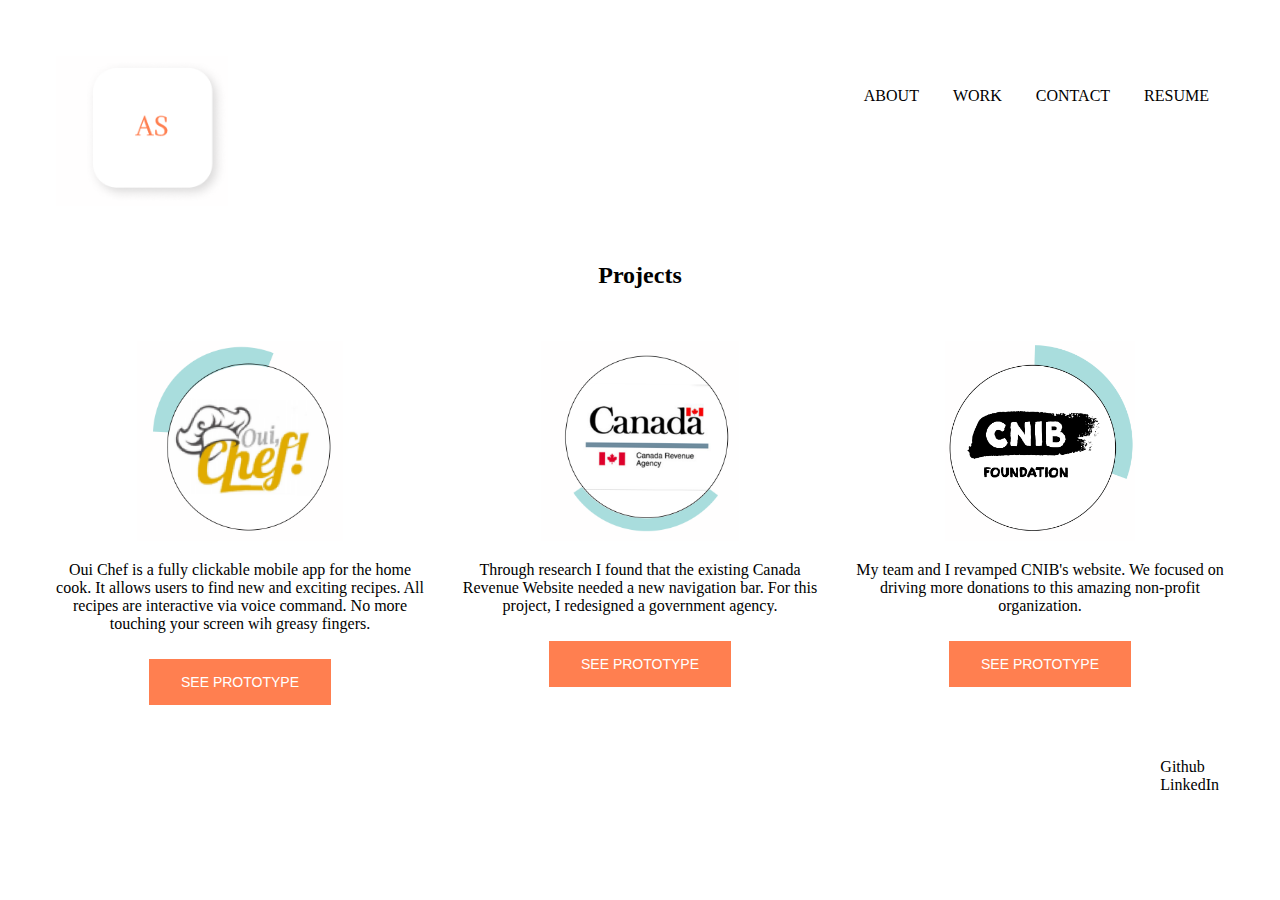
==== My_Work/index.html @ e62346d5 "commit" ====
<!DOCTYPE html>
<html lang="en">
<head>
    <meta charset="UTF-8">
    <meta name="viewport" content="width=device-width, initial-scale=1.0">
    <title>Document</title>
    <link rel="stylesheet" href="style.css">
    <link href="https://fonts.googleapis.com/css2?family=Adamina&display=swap" rel="stylesheet">
</head>
<div class="container">
    <div class="header">
    <img class="logo" src="images/AS logo.png">
    <ul>
    <li>ABOUT</li>
    <li>WORK</li>
    <li>CONTACT</li>
    <li>RESUME</li>
    </ul>
</div>
<body>
    <div class="main">
    <h2 class=title>Projects</h2>
</div>
<div id="content1"> 
 <img class="image" src="images/Oui Chef logo.png"> 
    <p> Oui Chef is a fully clickable mobile app for the home cook. It allows users to find  new and exciting 
        recipes. All recipes are interactive via voice command. No more touching your screen wih greasy fingers.
         </p>
         <button>SEE PROTOTYPE</button>
        </div>
<div id="content2">
    <img class="image" src="images/CRA logo.png">
    <p>Through research I found that the existing Canada Revenue Website needed a new navigation bar. For this project, I redesigned a government agency. 
        </p>
        <button>SEE PROTOTYPE</button>
</div>
<div id="content3">
    <img class="image" src="images/CNIB logo.png">
    <p>My team and I revamped CNIB's website. We focused on driving more donations to this amazing non-profit organization. 
        </p>
        <button>SEE PROTOTYPE</button>
</div>
<div class="footer">
    <ul>
        <li>Github</li>
        <li>LinkedIn</li>
    </ul>
    </div>
</body>
</html>
---- My_Work/style.css ----
.body{
    margin: 0%;
}
.container{
  padding: 3em;
  display: grid;
  grid-gap: 2em;
  grid-template-columns: 1fr 1fr 1fr;
  grid-template-rows: 0.5r 1fr 1fr;
  grid-template-areas: 
  "header header header"
  "content1 content2 content 3"
  "footer footer footer";
}
.title{
    grid-column-start: 1;
    grid-column-end: 4;
    text-align: center;
}
.header{
    grid-area: "header";
    grid-column-start: 1;
    grid-column-end: 4;
}
.header ul{
float: right;
}
.header li{
    display: inline-block;
    padding: 15px 15px;
}
.image{
    height: 200px;
}
.logo{
    height: 150px;
}
.main{
    grid-area: "main";
    grid-column-start: 1;
    grid-column-end:4;
}
button{
    background-color: #FF7F50;
    border: none;
    color: white;
    padding: 15px 32px;
    display: inline-block;
    font-size: 14px;
    border-radius: 10;
    position: relative;
    margin-top: 10px;
}
#content1{
    grid-area: "content1";
    justify-content: center;
    text-align: center;
    align-items: center;

}

#content2{
    grid-area: "content2";
    justify-content: center;
    text-align: center;
    align-items: center;
}
#content3{
    grid-area: "content3";
    justify-content: center;
    text-align: center;
    align-items: center;
  
}
.footer{
    grid-area: "footer";
    float: right;
    grid-column-start: 1;
    grid-column-end:4 ;
    padding: 5px;
}
.footer ul{
    float: right;
}
.footer li{
    list-style: none;
}
@media only screen and (max-width:600){
    .container{
        grid-template-columns: 1fr;
        grid-template-areas: 
        "header"
        "main"
        "content1"
        "content2"
        "content3"
        "footer"
    }
}
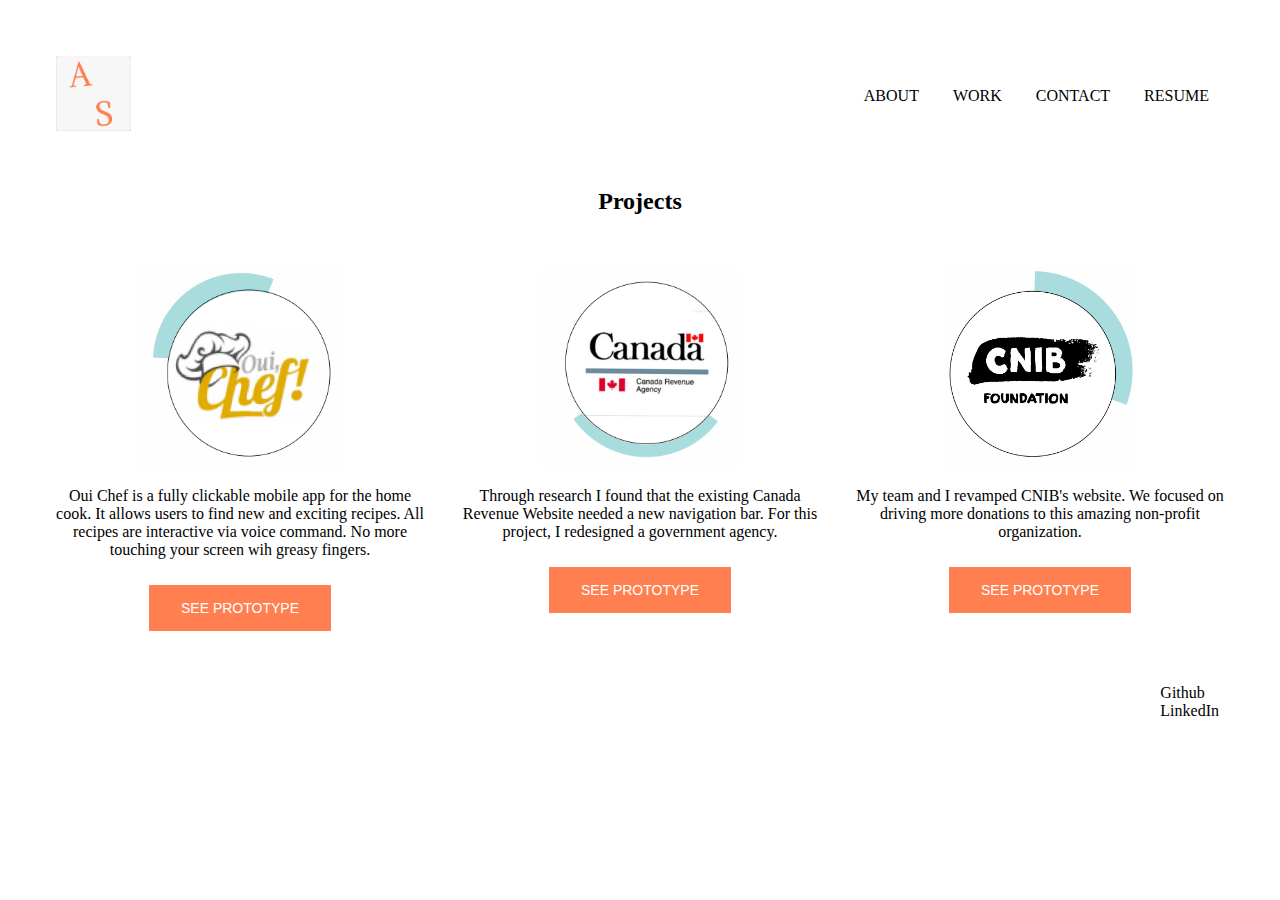
==== commit cf320017: "changes" ====
--- a/My_Work/index.html
+++ b/My_Work/index.html
@@ -9,7 +9,7 @@
 </head>
 <div class="container">
     <div class="header">
-    <img class="logo" src="images/AS logo.png">
+    <img class="logo" src="images/Anna's logo.png">
     <ul>
     <li>ABOUT</li>
     <li>WORK</li>
--- a/My_Work/style.css
+++ b/My_Work/style.css
@@ -33,7 +33,7 @@
     height: 200px;
 }
 .logo{
-    height: 150px;
+    height: 75px;
 }
 .main{
     grid-area: "main";
